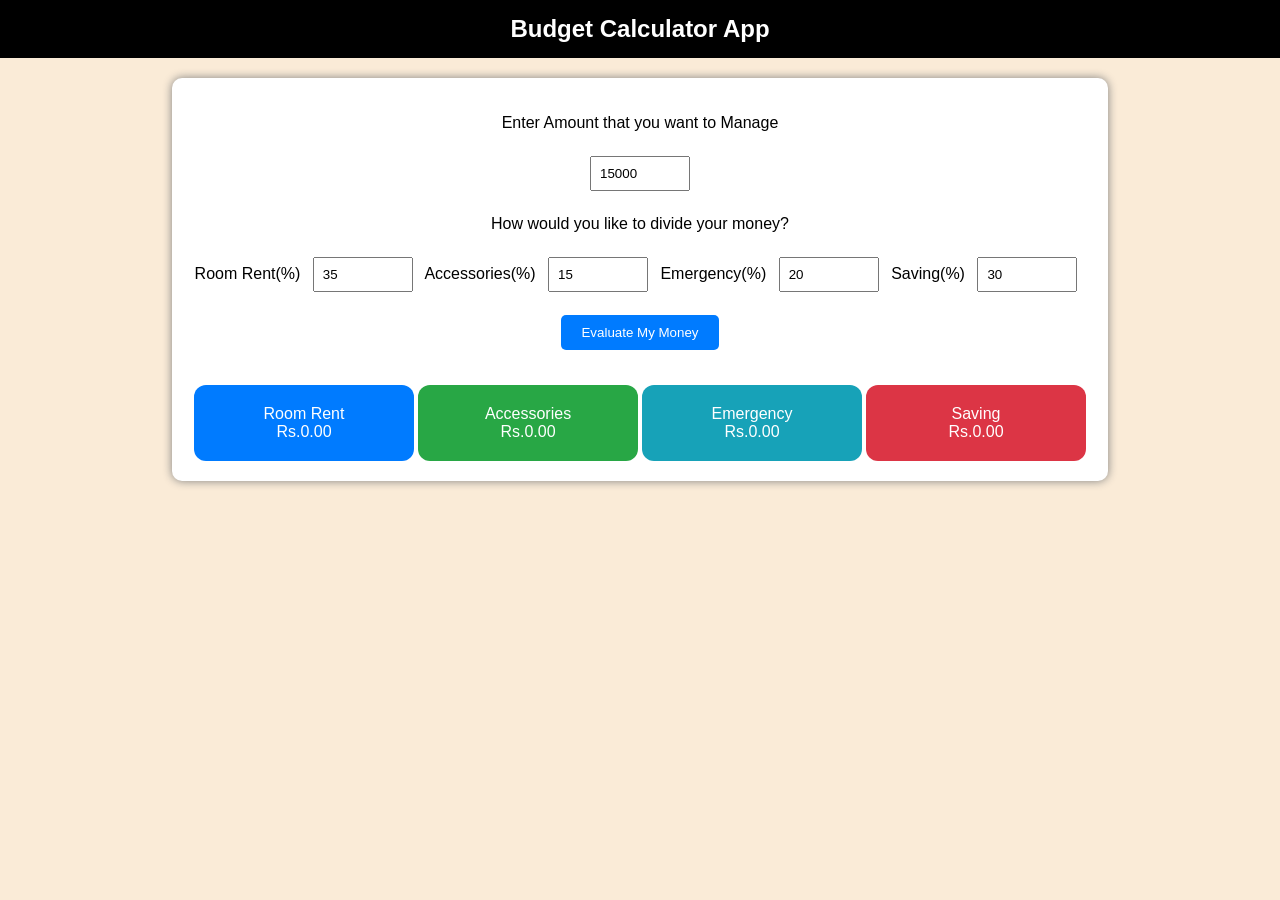
==== budget_calc.html @ 53cdb166 "Add files via upload" ====
<!DOCTYPE html>
<html lang="en">
<head>
  <meta charset="UTF-8">
  <meta name="viewport" content="width=device-width, initial-scale=1.0">
  <title>Budget Calculator App</title>
  <script src="https://code.jquery.com/jquery-3.6.0.min.js"></script>
  <style>
    body {
      font-family: Arial, sans-serif;
      text-align: center;
      margin: 0;
      padding: 0;
      background-color:antiquewhite;
    }
    .header {
      background: black;
      color: white;
      padding: 15px;
      font-size: 24px;
      font-weight: bold;
    }
    .container {
      margin: 20px auto;
      width: 70%;
	  height: 100%;
      padding: 20px;
      background: white;
      border-radius: 10px;
      box-shadow: 0 0 10px gray;
    }
    input[type="number"] {
      padding: 8px;
      margin: 8px;
      width: 80px;
    }
    button {
      background: #007BFF;
      color: white;
      padding: 10px 20px;
      border: none;
      margin: 15px 0;
      border-radius: 5px;
      cursor: pointer;
    }
    .result {
      display: flex;
      justify-content: space-around;
      margin-top: 20px;
    }
    .box {
      padding: 20px;
      border-radius: 12px;
      color: white;
      width: 180px;
    }
    .rent { background: #007BFF; }
    .accessories { background: #28A745; }
    .emergency { background: #17A2B8; }
    .saving { background: #DC3545; }
  </style>
</head>
<body>

  <div class="header">Budget Calculator App</div>

  <div class="container">
    <p>Enter Amount that you want to Manage</p>
    <input type="number" id="amount" value="15000"><br>

    <p>How would you like to divide your money?</p>
    Room Rent(%) <input type="number" id="rent" value="35">
    Accessories(%) <input type="number" id="accessories" value="15">
    Emergency(%) <input type="number" id="emergency" value="20">
    Saving(%) <input type="number" id="saving" value="30"><br>

    <button id="calculate">Evaluate My Money</button>

    <div class="result">
      <div class="box rent" id="rentBox">Room Rent<br>Rs.0.00</div>
      <div class="box accessories" id="accessoriesBox">Accessories<br>Rs.0.00</div>
      <div class="box emergency" id="emergencyBox">Emergency<br>Rs.0.00</div>
      <div class="box saving" id="savingBox">Saving<br>Rs.0.00</div>
    </div>
  </div>

  <script>
    $(document).ready(function(){
      $("#calculate").click(function(){
        let amount = parseFloat($("#amount").val());
        let rent = parseFloat($("#rent").val());
        let accessories = parseFloat($("#accessories").val());
        let emergency = parseFloat($("#emergency").val());
        let saving = parseFloat($("#saving").val());

        let totalPercentage = rent + accessories + emergency + saving;

        if(totalPercentage !== 100){
          alert("The total percentage must be exactly 100%. Please adjust your values.");
          return;
        }

        let rentValue = (amount * rent / 100).toFixed(2);
        let accessoriesValue = (amount * accessories / 100).toFixed(2);
        let emergencyValue = (amount * emergency / 100).toFixed(2);
        let savingValue = (amount * saving / 100).toFixed(2);

        $("#rentBox").html("Room Rent<br>Rs." + rentValue);
        $("#accessoriesBox").html("Accessories<br>Rs." + accessoriesValue);
        $("#emergencyBox").html("Emergency<br>Rs." + emergencyValue);
        $("#savingBox").html("Saving<br>Rs." + savingValue);
      });
    });
  </script>

</body>
</html>
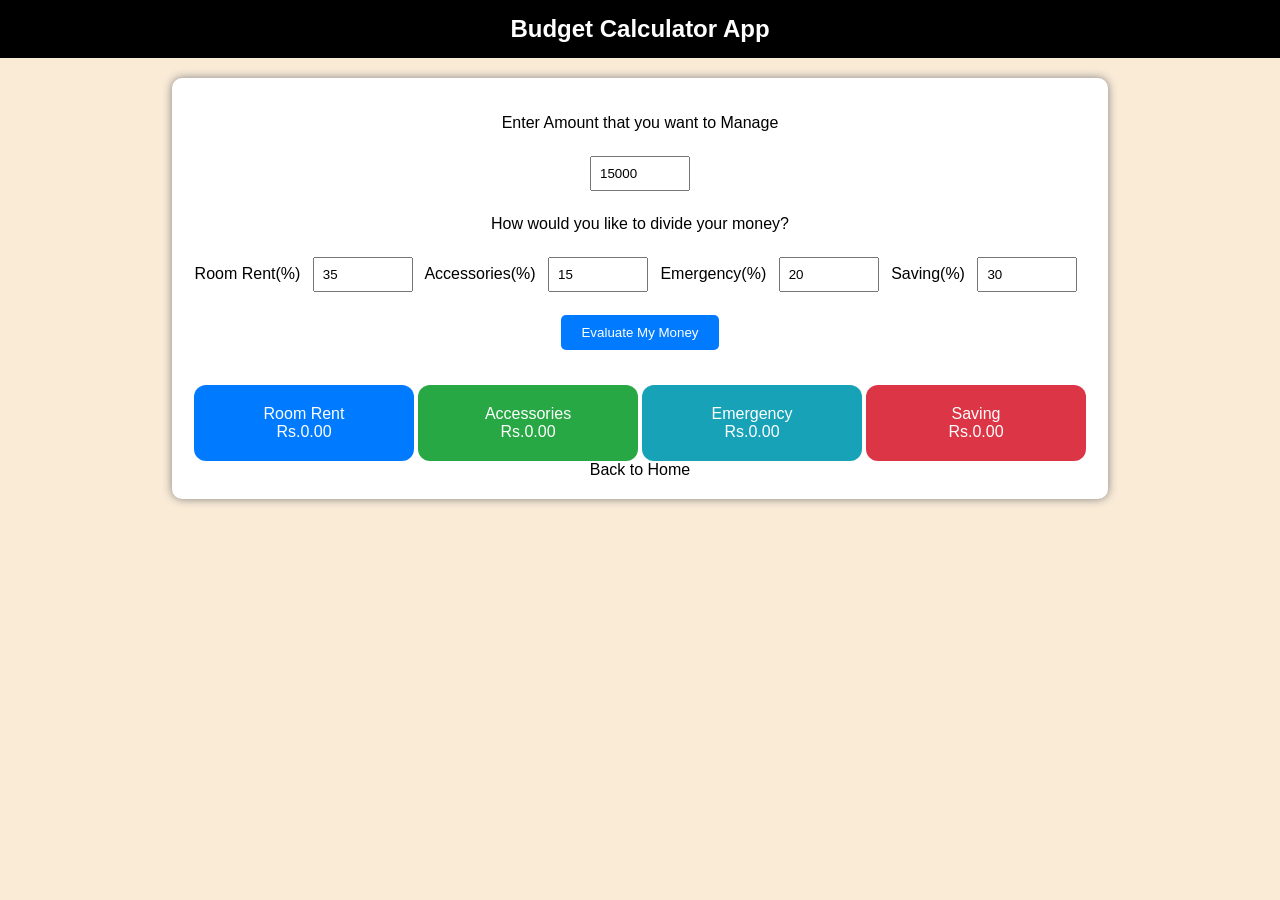
==== commit 7e49d1bc: "Add files via upload" ====
--- a/budget_calc.html
+++ b/budget_calc.html
@@ -58,6 +58,13 @@
     .accessories { background: #28A745; }
     .emergency { background: #17A2B8; }
     .saving { background: #DC3545; }
+	a{
+    color:black;
+    text-decoration: none;
+}
+a:hover{
+    color:aqua;
+}
   </style>
 </head>
 <body>
@@ -82,6 +89,7 @@
       <div class="box emergency" id="emergencyBox">Emergency<br>Rs.0.00</div>
       <div class="box saving" id="savingBox">Saving<br>Rs.0.00</div>
     </div>
+	<a href="index.html">Back to Home</a>
   </div>
 
   <script>
